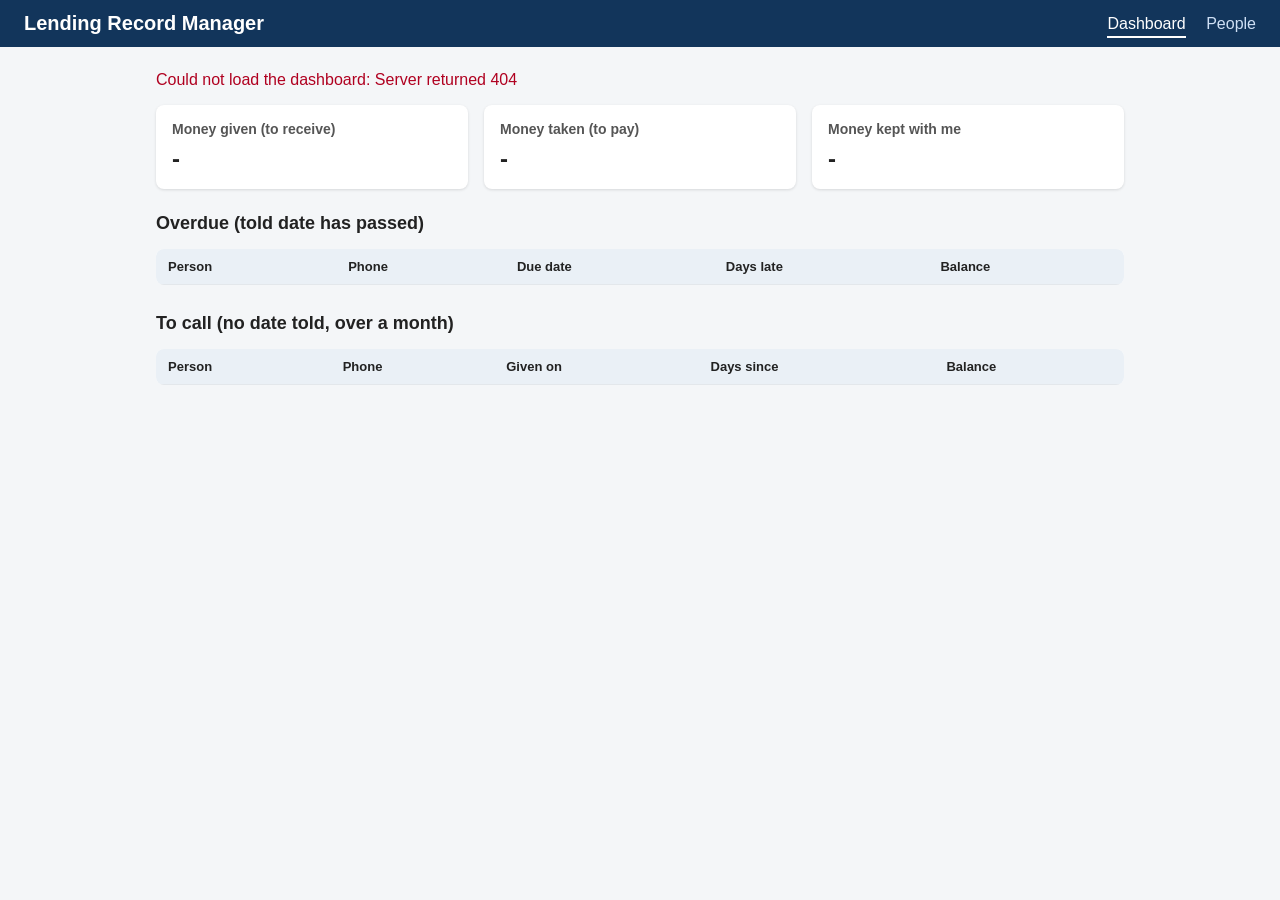
==== src/main/resources/static/index.html @ 795ca26f "Add dashboard page" ====
<!DOCTYPE html>
<html lang="en">
<head>
  <meta charset="UTF-8">
  <meta name="viewport" content="width=device-width, initial-scale=1">
  <title>Lending Record Manager</title>
  <link rel="stylesheet" href="css/style.css">
</head>
<body>
  <header>
    <h1>Lending Record Manager</h1>
    <nav>
      <a href="index.html" class="active">Dashboard</a>
      <a href="people.html">People</a>
    </nav>
  </header>

  <main>
    <p id="error" class="error"></p>

    <section class="cards">
      <div class="card"><h2>Money given (to receive)</h2><p id="totalGiven">-</p></div>
      <div class="card"><h2>Money taken (to pay)</h2><p id="totalTaken">-</p></div>
      <div class="card"><h2>Money kept with me</h2><p id="totalKept">-</p></div>
    </section>

    <section>
      <h2>Overdue (told date has passed)</h2>
      <table>
        <thead><tr><th>Person</th><th>Phone</th><th>Due date</th><th>Days late</th><th>Balance</th></tr></thead>
        <tbody id="overdueBody"></tbody>
      </table>
    </section>

    <section>
      <h2>To call (no date told, over a month)</h2>
      <table>
        <thead><tr><th>Person</th><th>Phone</th><th>Given on</th><th>Days since</th><th>Balance</th></tr></thead>
        <tbody id="toCallBody"></tbody>
      </table>
    </section>
  </main>

  <script src="js/dashboard.js"></script>
</body>
</html>
---- src/main/resources/static/css/style.css ----
* { box-sizing: border-box; }
body { margin: 0; font-family: Arial, sans-serif; background: #f4f6f8; color: #222; }
header { background: #12355b; color: #fff; padding: 12px 24px; display: flex;
         justify-content: space-between; align-items: center; flex-wrap: wrap; }
header h1 { margin: 0; font-size: 20px; }
nav a { color: #cfe0f5; text-decoration: none; margin-left: 16px; padding-bottom: 4px; }
nav a.active { color: #fff; border-bottom: 2px solid #fff; }
main { max-width: 1000px; margin: 24px auto; padding: 0 16px; }
.cards { display: grid; grid-template-columns: repeat(auto-fit, minmax(220px, 1fr)); gap: 16px; margin-bottom: 24px; }
.card { background: #fff; border-radius: 8px; padding: 16px; box-shadow: 0 1px 3px rgba(0,0,0,0.12); }
.card h2 { font-size: 14px; margin: 0 0 8px; color: #555; }
.card p { font-size: 24px; margin: 0; font-weight: bold; }
section { margin-bottom: 28px; }
section h2 { font-size: 18px; }
table { width: 100%; border-collapse: collapse; background: #fff; border-radius: 8px; overflow: hidden; }
th, td { padding: 10px 12px; text-align: left; border-bottom: 1px solid #e3e7eb; }
th { background: #eaf0f6; font-size: 13px; }
.error { color: #b00020; }
.empty { color: #777; text-align: center; }
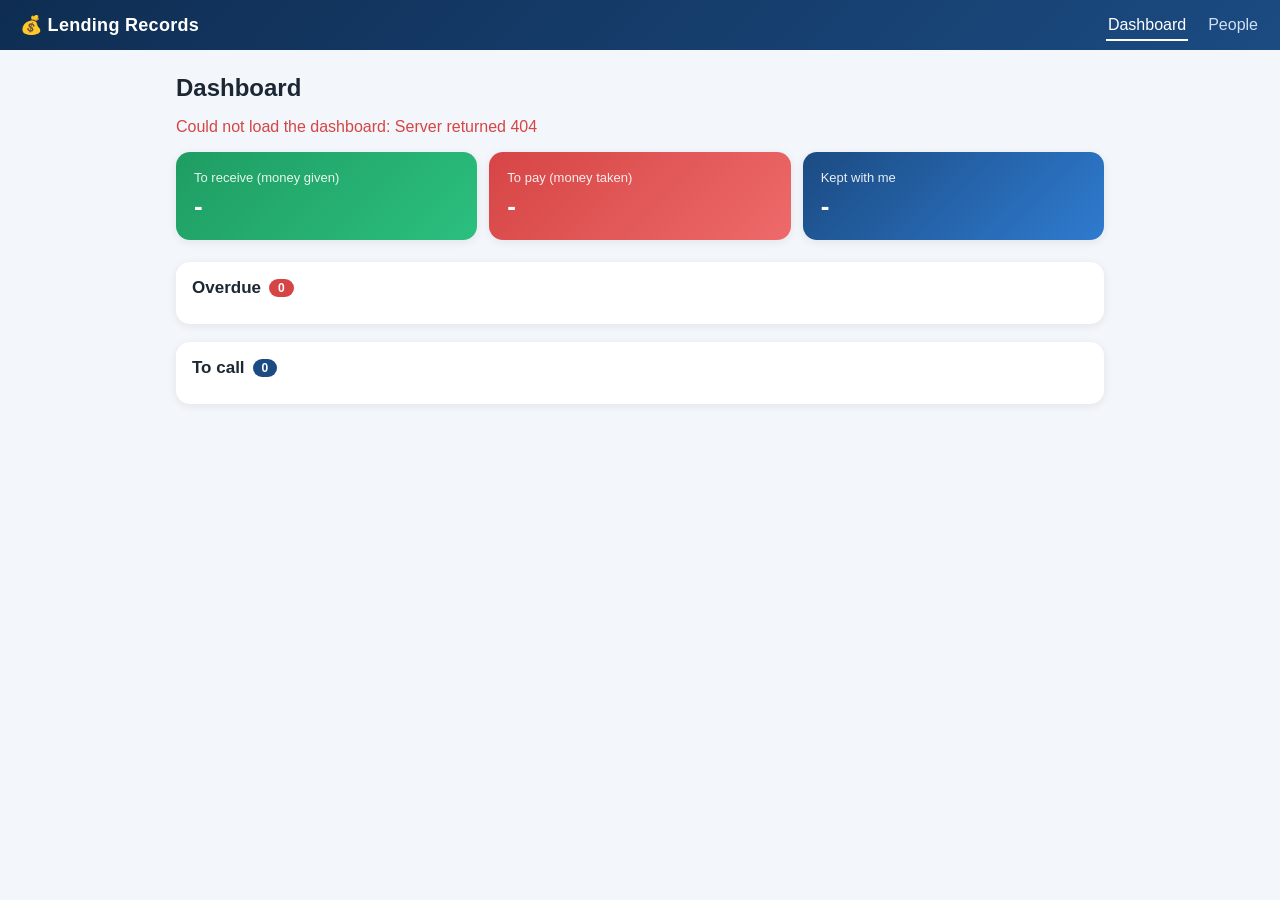
==== commit d2c42bac: "dd person page, accounts, entries and settle screen" ====
--- a/src/main/resources/static/index.html
+++ b/src/main/resources/static/index.html
@@ -3,44 +3,36 @@
 <head>
   <meta charset="UTF-8">
   <meta name="viewport" content="width=device-width, initial-scale=1">
-  <title>Lending Record Manager</title>
+  <meta name="theme-color" content="#0f2d52">
+  <title>Dashboard - Lending Records</title>
   <link rel="stylesheet" href="css/style.css">
 </head>
 <body>
-  <header>
-    <h1>Lending Record Manager</h1>
-    <nav>
-      <a href="index.html" class="active">Dashboard</a>
-      <a href="people.html">People</a>
-    </nav>
-  </header>
+  <header id="app-header"></header>
 
   <main>
+    <h1 class="page-title">Dashboard</h1>
     <p id="error" class="error"></p>
 
     <section class="cards">
-      <div class="card"><h2>Money given (to receive)</h2><p id="totalGiven">-</p></div>
-      <div class="card"><h2>Money taken (to pay)</h2><p id="totalTaken">-</p></div>
-      <div class="card"><h2>Money kept with me</h2><p id="totalKept">-</p></div>
+      <div class="card given"><h2>To receive (money given)</h2><p id="totalGiven">-</p></div>
+      <div class="card taken"><h2>To pay (money taken)</h2><p id="totalTaken">-</p></div>
+      <div class="card kept"><h2>Kept with me</h2><p id="totalKept">-</p></div>
     </section>
 
-    <section>
-      <h2>Overdue (told date has passed)</h2>
-      <table>
-        <thead><tr><th>Person</th><th>Phone</th><th>Due date</th><th>Days late</th><th>Balance</th></tr></thead>
-        <tbody id="overdueBody"></tbody>
-      </table>
+    <section class="panel">
+      <h2>Overdue <span class="badge warn" id="overdueCount">0</span></h2>
+      <div id="overdueList" class="list"></div>
     </section>
 
-    <section>
-      <h2>To call (no date told, over a month)</h2>
-      <table>
-        <thead><tr><th>Person</th><th>Phone</th><th>Given on</th><th>Days since</th><th>Balance</th></tr></thead>
-        <tbody id="toCallBody"></tbody>
-      </table>
+    <section class="panel">
+      <h2>To call <span class="badge" id="toCallCount">0</span></h2>
+      <div id="toCallList" class="list"></div>
     </section>
   </main>
 
+  <nav id="app-bottom"></nav>
+  <script src="js/common.js"></script>
   <script src="js/dashboard.js"></script>
 </body>
 </html>
--- a/src/main/resources/static/css/style.css
+++ b/src/main/resources/static/css/style.css
@@ -1,19 +1,124 @@
+:root {
+  --navy: #0f2d52; --navy2: #1b4b82; --teal: #0ea5a4;
+  --bg: #f3f6fa; --card: #ffffff; --text: #1b2733; --muted: #6b7a8c;
+  --green: #1f9d62; --red: #d64545; --amber: #d98a00; --line: #e3e9f0;
+  --radius: 14px; --shadow: 0 2px 10px rgba(15, 45, 82, 0.08);
+}
 * { box-sizing: border-box; }
-body { margin: 0; font-family: Arial, sans-serif; background: #f4f6f8; color: #222; }
-header { background: #12355b; color: #fff; padding: 12px 24px; display: flex;
-         justify-content: space-between; align-items: center; flex-wrap: wrap; }
-header h1 { margin: 0; font-size: 20px; }
-nav a { color: #cfe0f5; text-decoration: none; margin-left: 16px; padding-bottom: 4px; }
-nav a.active { color: #fff; border-bottom: 2px solid #fff; }
-main { max-width: 1000px; margin: 24px auto; padding: 0 16px; }
-.cards { display: grid; grid-template-columns: repeat(auto-fit, minmax(220px, 1fr)); gap: 16px; margin-bottom: 24px; }
-.card { background: #fff; border-radius: 8px; padding: 16px; box-shadow: 0 1px 3px rgba(0,0,0,0.12); }
-.card h2 { font-size: 14px; margin: 0 0 8px; color: #555; }
-.card p { font-size: 24px; margin: 0; font-weight: bold; }
-section { margin-bottom: 28px; }
-section h2 { font-size: 18px; }
-table { width: 100%; border-collapse: collapse; background: #fff; border-radius: 8px; overflow: hidden; }
-th, td { padding: 10px 12px; text-align: left; border-bottom: 1px solid #e3e7eb; }
-th { background: #eaf0f6; font-size: 13px; }
-.error { color: #b00020; }
-.empty { color: #777; text-align: center; }+body { margin: 0; font-family: "Segoe UI", Roboto, Arial, sans-serif; background: var(--bg);
+       color: var(--text); padding-bottom: 76px; }
+a { color: inherit; text-decoration: none; }
+
+#app-header { position: sticky; top: 0; z-index: 10; display: flex; align-items: center;
+  justify-content: space-between; padding: 14px 20px;
+  background: linear-gradient(135deg, var(--navy), var(--navy2)); color: #fff; }
+.brand { font-weight: 700; font-size: 18px; letter-spacing: 0.3px; }
+.top-nav { display: none; }
+.top-nav a { margin-left: 18px; padding: 6px 2px; color: #cfe0f5; border-bottom: 2px solid transparent; }
+.top-nav a.active { color: #fff; border-color: #fff; }
+
+#app-bottom { position: fixed; bottom: 0; left: 0; right: 0; z-index: 10; display: flex;
+  background: var(--card); border-top: 1px solid var(--line); box-shadow: 0 -2px 10px rgba(0,0,0,0.06); }
+#app-bottom a { flex: 1; text-align: center; padding: 10px 0 12px; font-size: 12px; color: var(--muted); }
+#app-bottom a span { display: block; font-size: 20px; }
+#app-bottom a.active { color: var(--navy2); font-weight: 600; }
+
+main { max-width: 960px; margin: 0 auto; padding: 18px 16px; }
+.page-head { display: flex; align-items: center; justify-content: space-between; gap: 12px; }
+.page-title { font-size: 24px; margin: 6px 0 16px; }
+
+.cards { display: grid; grid-template-columns: 1fr; gap: 12px; margin-bottom: 22px; }
+.card { border-radius: var(--radius); padding: 18px; color: #fff; box-shadow: var(--shadow); }
+.card h2 { margin: 0 0 6px; font-size: 13px; font-weight: 500; opacity: 0.9; }
+.card p { margin: 0; font-size: 26px; font-weight: 700; }
+.card.given { background: linear-gradient(135deg, #1f9d62, #2bbf7e); }
+.card.taken { background: linear-gradient(135deg, #d64545, #ee6a6a); }
+.card.kept  { background: linear-gradient(135deg, #1b4b82, #2f7bd0); }
+
+.panel { background: var(--card); border-radius: var(--radius); box-shadow: var(--shadow);
+  padding: 16px; margin-bottom: 18px; }
+.panel h2 { margin: 0 0 10px; font-size: 17px; display: flex; align-items: center; gap: 8px; }
+.badge { background: var(--navy2); color: #fff; border-radius: 999px; font-size: 12px; padding: 2px 9px; }
+.badge.warn { background: var(--red); }
+
+.list { display: flex; flex-direction: column; }
+.item { display: flex; align-items: center; gap: 12px; padding: 12px 4px; border-bottom: 1px solid var(--line);
+  cursor: pointer; }
+.item:last-child { border-bottom: none; }
+.item:hover { background: #f8fafc; }
+.avatar { width: 42px; height: 42px; border-radius: 50%; display: flex; align-items: center;
+  justify-content: center; font-weight: 700; color: #fff; flex: none;
+  background: linear-gradient(135deg, var(--teal), var(--navy2)); }
+.info { flex: 1; min-width: 0; }
+.name { font-weight: 600; }
+.sub { font-size: 13px; color: var(--muted); margin-top: 2px; }
+.side { text-align: right; }
+.amount { font-weight: 700; }
+.call { display: inline-block; margin-top: 4px; font-size: 12px; color: var(--teal); font-weight: 600; }
+.chips { display: flex; flex-wrap: wrap; gap: 6px; margin-top: 6px; }
+.chip { font-size: 12px; border-radius: 999px; padding: 3px 10px; background: #eef3f9; }
+.chip.green { background: #e3f6ec; color: var(--green); }
+.chip.red { background: #fde8e8; color: var(--red); }
+.chip.blue { background: #e4eefb; color: var(--navy2); }
+.empty { color: var(--muted); text-align: center; padding: 14px 0; margin: 0; }
+.error { color: var(--red); }
+
+.btn { border: none; border-radius: 10px; padding: 10px 16px; font-size: 14px; font-weight: 600;
+  cursor: pointer; background: var(--navy2); color: #fff; }
+.btn.light { background: #eef3f9; color: var(--navy2); }
+.btn:hover { filter: brightness(1.08); }
+input, textarea { width: 100%; padding: 11px 12px; margin: 6px 0 12px; border: 1px solid var(--line);
+  border-radius: 10px; font-size: 15px; font-family: inherit; }
+input:focus, textarea:focus { outline: 2px solid var(--teal); border-color: transparent; }
+label { font-size: 13px; color: var(--muted); }
+.search { margin-bottom: 14px; }
+
+dialog { border: none; border-radius: var(--radius); padding: 20px; width: min(420px, 92vw);
+  box-shadow: 0 10px 40px rgba(0,0,0,0.3); }
+dialog::backdrop { background: rgba(10, 25, 45, 0.55); }
+dialog h2 { margin-top: 0; }
+.actions { display: flex; justify-content: flex-end; gap: 10px; }
+
+#toast { position: fixed; left: 50%; bottom: 90px; transform: translateX(-50%); background: #223;
+  color: #fff; padding: 10px 18px; border-radius: 999px; opacity: 0; pointer-events: none;
+  transition: opacity 0.25s; z-index: 50; font-size: 14px; }
+#toast.show { opacity: 1; }
+#toast.bad { background: var(--red); }
+
+@media (min-width: 720px) {
+  body { padding-bottom: 20px; }
+  #app-bottom { display: none; }
+  .top-nav { display: block; }
+  .cards { grid-template-columns: repeat(3, 1fr); }
+  #toast { bottom: 30px; }
+}
+
+
+.hero { display: flex; align-items: center; gap: 14px; }
+.hero .avatar { width: 56px; height: 56px; font-size: 20px; }
+.hero h1 { margin: 0; font-size: 22px; }
+.acc-head { display: flex; justify-content: space-between; gap: 12px; align-items: flex-start; }
+.amount.big { font-size: 22px; }
+.meta { font-size: 13px; color: var(--muted); margin: 10px 0; line-height: 1.6; }
+.btn.small { padding: 7px 12px; font-size: 13px; }
+.btn.danger { background: #fde8e8; color: var(--red); }
+.btn.green { background: #e3f6ec; color: var(--green); }
+.row-btns { display: flex; flex-wrap: wrap; gap: 8px; margin: 10px 0; }
+.diary { border-top: 1px dashed var(--line); margin-top: 8px; padding-top: 6px; }
+.diary-row { display: flex; align-items: center; gap: 10px; padding: 8px 0; border-bottom: 1px solid var(--line); font-size: 14px; }
+.diary-row:last-child { border-bottom: none; }
+.diary-row .d { color: var(--muted); width: 92px; flex: none; font-size: 13px; }
+.diary-row .n { flex: 1; min-width: 0; }
+.diary-row .v { font-weight: 600; }
+.x { border: none; background: none; color: var(--muted); font-size: 18px; cursor: pointer; }
+.x:hover { color: var(--red); }
+.grid2 { display: grid; grid-template-columns: 1fr 1fr; gap: 10px; }
+select { width: 100%; padding: 11px 12px; margin: 6px 0 12px; border: 1px solid var(--line);
+  border-radius: 10px; font-size: 15px; font-family: inherit; background: #fff; }
+.check { display: flex; align-items: center; gap: 8px; margin: 4px 0 12px; font-size: 15px; color: var(--text); }
+.check input { width: auto; margin: 0; }
+.preview { background: #f1f6fc; border-radius: 10px; padding: 10px 12px; margin: 0 0 12px; font-size: 14px; }
+.preview div { display: flex; justify-content: space-between; padding: 2px 0; }
+.preview .tot { font-weight: 700; border-top: 1px solid var(--line); margin-top: 4px; padding-top: 6px; }
+dialog { max-height: 92vh; overflow-y: auto; }
+[hidden] { display: none !important; }
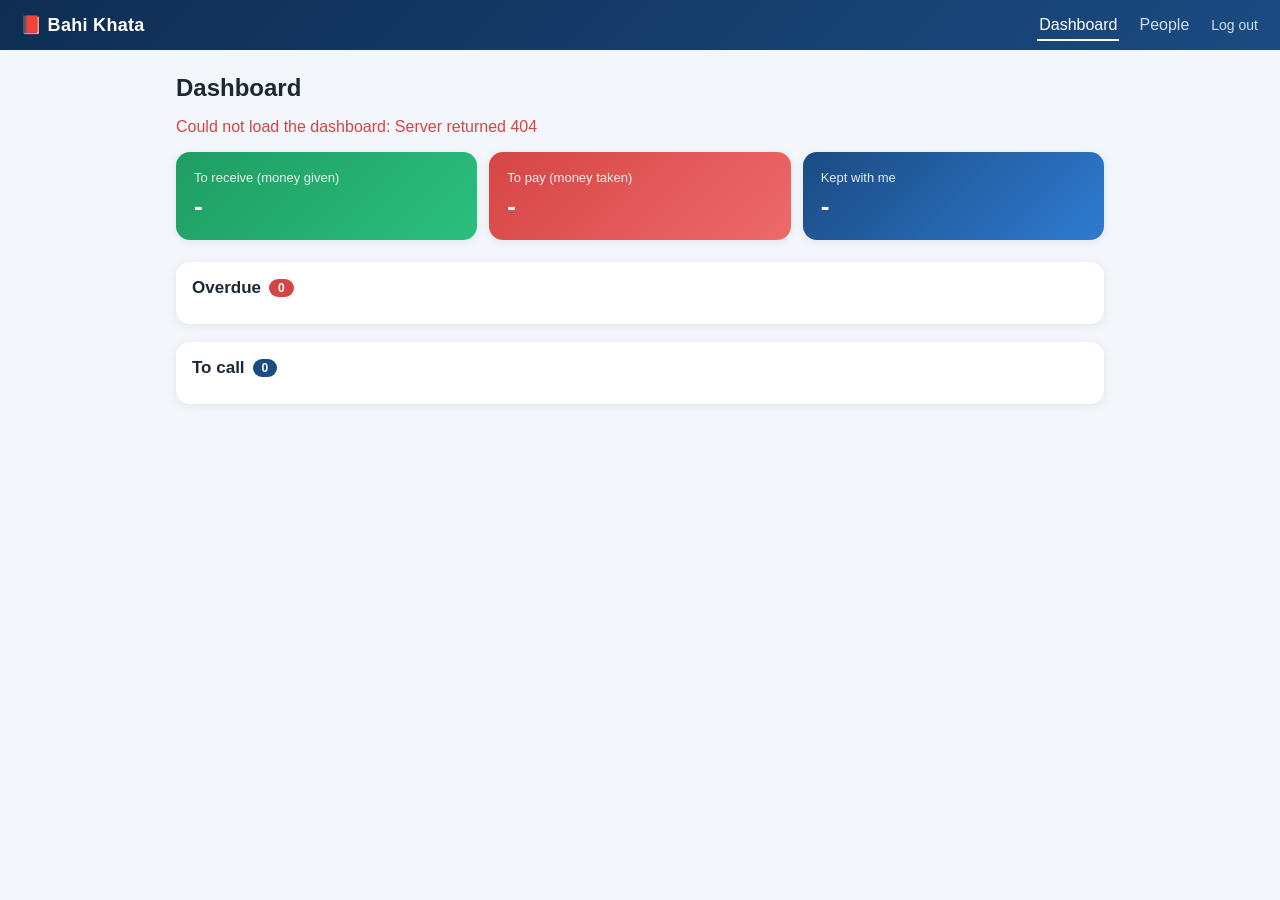
==== commit 7381337e: "Add installable app files (PWA)" ====
--- a/src/main/resources/static/index.html
+++ b/src/main/resources/static/index.html
@@ -1,11 +1,18 @@
 <!DOCTYPE html>
 <html lang="en">
 <head>
+  <link rel="manifest" href="/manifest.webmanifest">
+  <link rel="apple-touch-icon" href="/icons/apple-touch-icon.png">
+  <meta name="mobile-web-app-capable" content="yes">
+  <meta name="apple-mobile-web-app-capable" content="yes">
+  <meta name="apple-mobile-web-app-title" content="Lending">
   <meta charset="UTF-8">
   <meta name="viewport" content="width=device-width, initial-scale=1">
   <meta name="theme-color" content="#0f2d52">
-  <title>Dashboard - Lending Records</title>
+  <title>Dashboard - BAHI KHATA</title>
   <link rel="stylesheet" href="css/style.css">
+  
+  
 </head>
 <body>
   <header id="app-header"></header>
--- a/src/main/resources/static/css/style.css
+++ b/src/main/resources/static/css/style.css
@@ -121,4 +121,15 @@
 .preview div { display: flex; justify-content: space-between; padding: 2px 0; }
 .preview .tot { font-weight: 700; border-top: 1px solid var(--line); margin-top: 4px; padding-top: 6px; }
 dialog { max-height: 92vh; overflow-y: auto; }
-[hidden] { display: none !important; }+[hidden] { display: none !important; }
+
+
+
+.login-body { min-height: 100vh; display: flex; align-items: center; justify-content: center;
+  padding: 20px; background: linear-gradient(135deg, var(--navy), var(--navy2)); }
+.login-box { background: var(--card); border-radius: var(--radius); box-shadow: 0 10px 40px rgba(0,0,0,0.3);
+  padding: 28px 24px; width: min(380px, 100%); text-align: center; }
+.login-box form { text-align: left; }
+.login-logo { font-size: 44px; }
+.login-box h1 { margin: 6px 0 18px; font-size: 22px; }
+.logout { color: #cfe0f5; margin-left: 18px; font-size: 14px; }
